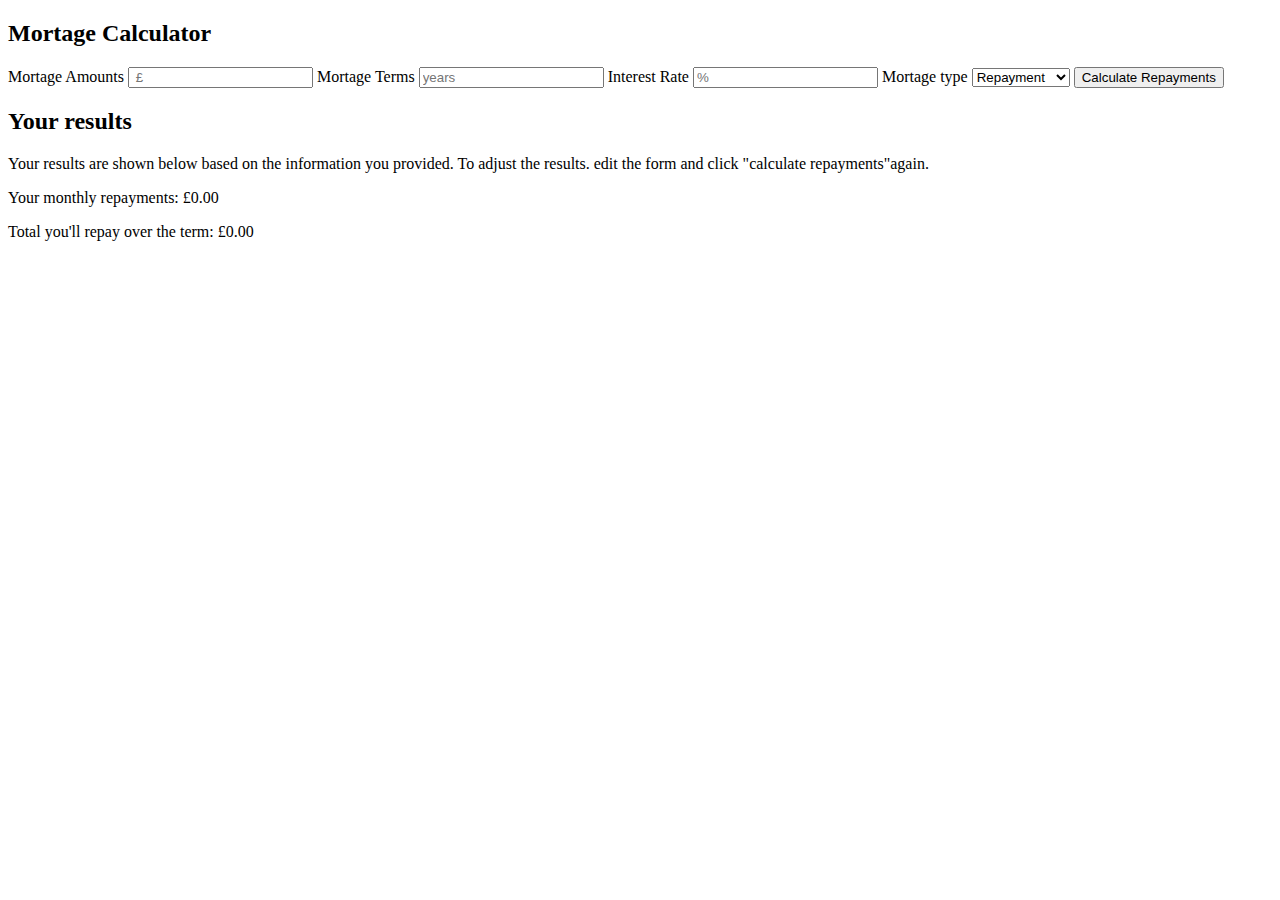
==== src/index.htm @ f006b30f "Update:my document" ====
<!DOCTYPE html>
<html lang="en">
<head>
  <meta charset="UTF-8">
  <meta name="viewport" content="width=device-width, initial-scale=1.0">
  <title>Mortage</title>
  <link rel="stylesheet" href="style.css">
</head>
<body>
  <div class="Container">
    <div class="Calculator">
      <div class="input-section">
        <h2>Mortage Calculator</h2>
        <form class="Mortage form">
          <label for="amount">Mortage Amounts</label>
          <input type="number" id="amount" placeholder=" £" required>

          <label for="terms">Mortage Terms</label>
          <input type="number" id="terms" placeholder="years" required>

          <label for="rate">Interest Rate</label>
          <input type="number" id="rate" placeholder="%"required>

          <label for="type">Mortage type</label>
          <select id="type"required>
            <option value="Repayment">Repayment</option>
            <option value="Interest-Only">Interest Only</option>
          </select>

          <button type="submit">Calculate Repayments</button>
        </form>
      </div>
      <div class="output-section">
       <h2>Your results</h2> 
       <p>Your results are shown below based on the information you provided. To adjust the results. edit the form and click "calculate repayments"again.</p>
       <p id="monthly-payments">Your monthly repayments: £<span>0.00</span></p>
       <p id="total-payments">Total you'll repay over the term: £<span>0.00</span</p>

      </div>
    </div>
  </div>
  
  <script src="script.js"></script>
</body>
</html>
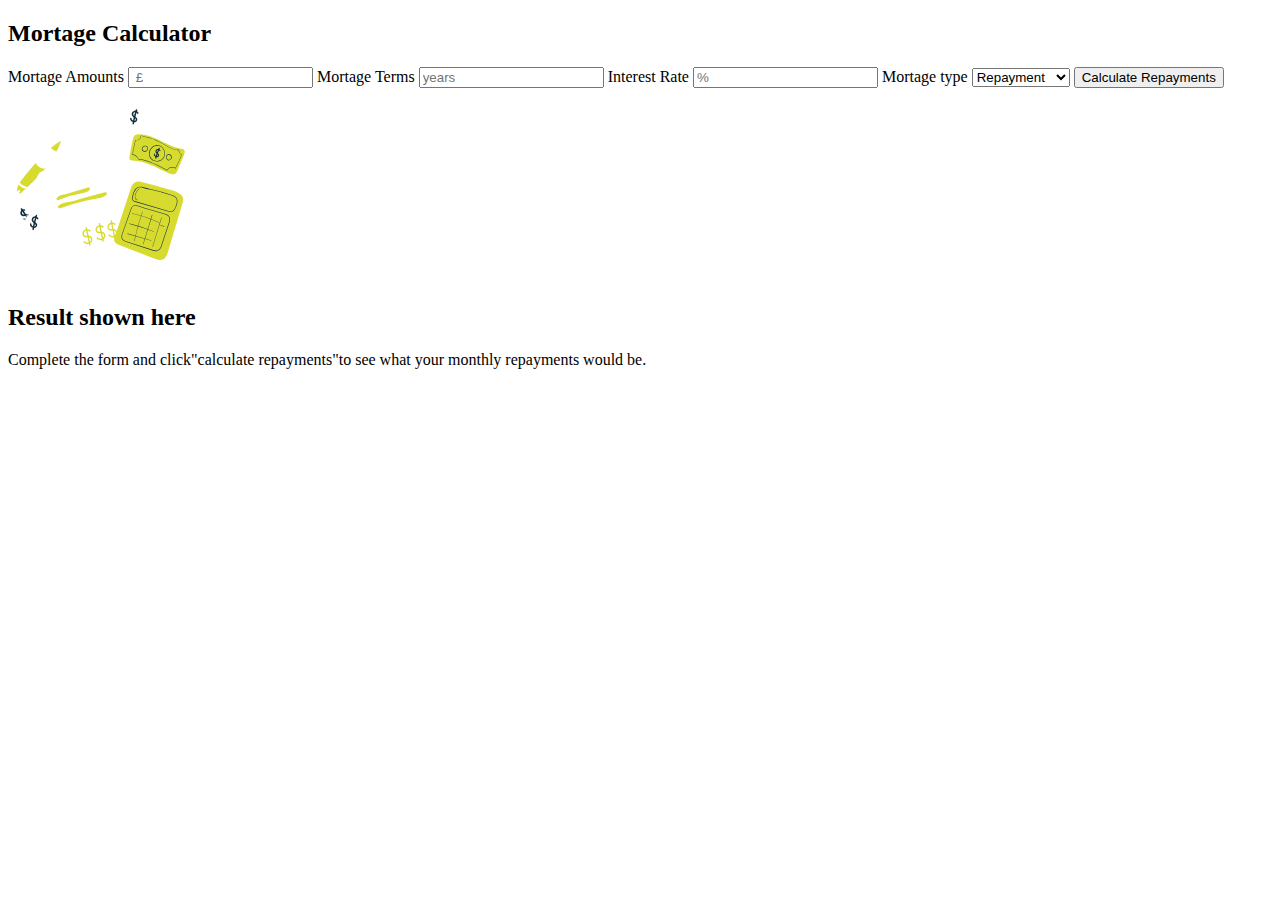
==== commit 2cb4da8a: "Output-section added" ====
--- a/src/index.htm
+++ b/src/index.htm
@@ -7,8 +7,8 @@
   <link rel="stylesheet" href="style.css">
 </head>
 <body>
-  <div class="Container">
-    <div class="Calculator">
+  <div class="container">
+    <div class="calculator">
       <div class="input-section">
         <h2>Mortage Calculator</h2>
         <form class="Mortage form">
@@ -31,11 +31,9 @@
         </form>
       </div>
       <div class="output-section">
-       <h2>Your results</h2> 
-       <p>Your results are shown below based on the information you provided. To adjust the results. edit the form and click "calculate repayments"again.</p>
-       <p id="monthly-payments">Your monthly repayments: £<span>0.00</span></p>
-       <p id="total-payments">Total you'll repay over the term: £<span>0.00</span</p>
-
+        <img src="/design/illustration-empty.svg" alt="">
+       <h2>Result shown here</h2> 
+       <p>Complete the form and click"calculate repayments"to see what your monthly repayments would be.</p>
       </div>
     </div>
   </div>
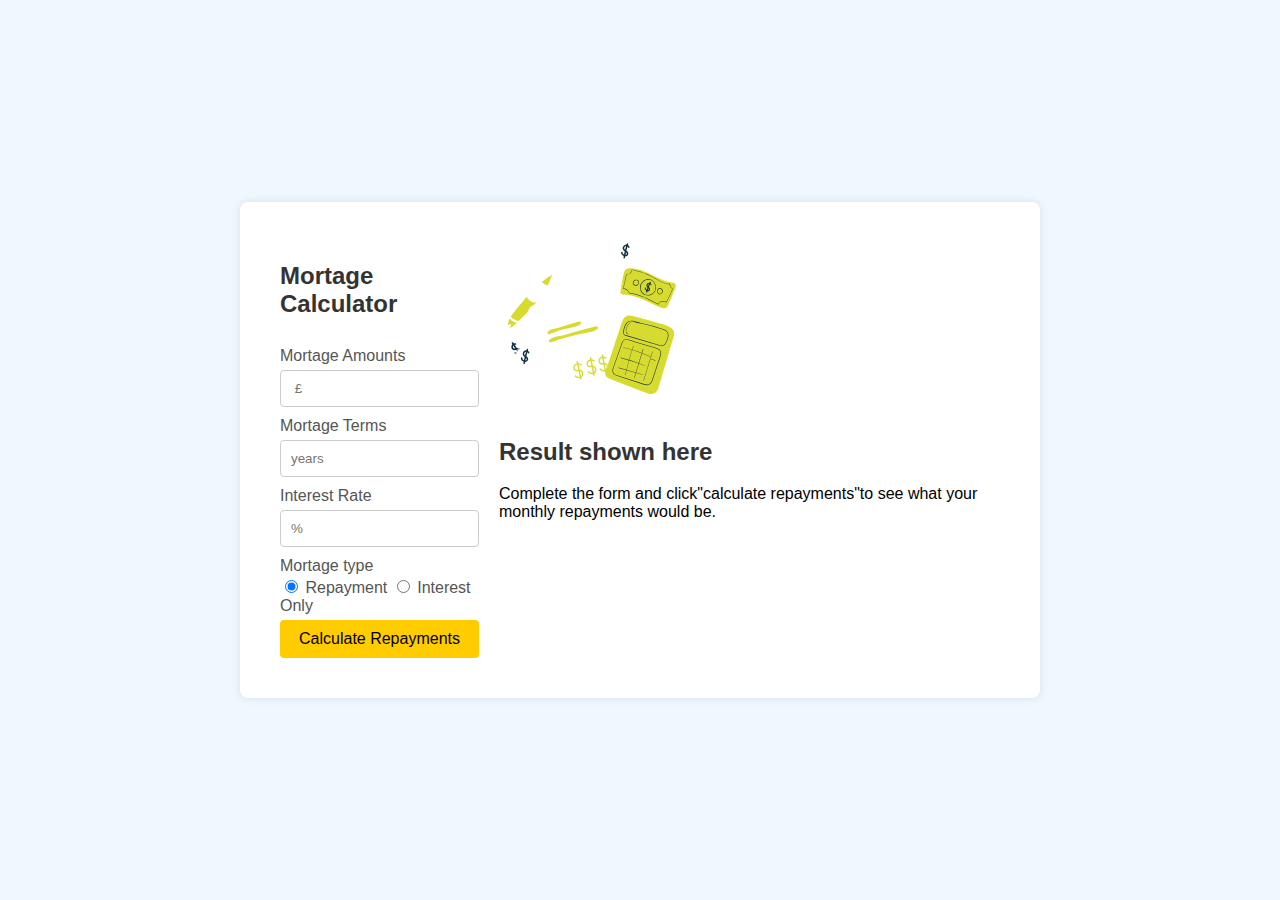
==== commit a1773a1b: "modified" ====
--- a/src/index.htm
+++ b/src/index.htm
@@ -21,16 +21,18 @@
           <label for="rate">Interest Rate</label>
           <input type="number" id="rate" placeholder="%"required>
 
-          <label for="type">Mortage type</label>
-          <select id="type"required>
-            <option value="Repayment">Repayment</option>
-            <option value="Interest-Only">Interest Only</option>
-          </select>
+          <label for="radio">Mortage type</label>
+          <div class="input-wrapper radio">
+            <input type="radio" id="repayment" name="type" value="repayment" checked>
+            <label for="repayment">Repayment</label>
+            <input type="radio" id="interest-only" name="type" value="interest-only">
+            <label for="interest-only">Interest Only</label>
+        </div>
 
-          <button type="submit">Calculate Repayments</button>
+          <button type="submit" id="button">Calculate Repayments</button>
         </form>
       </div>
-      <div class="output-section">
+      <div id="output">
         <img src="/design/illustration-empty.svg" alt="">
        <h2>Result shown here</h2> 
        <p>Complete the form and click"calculate repayments"to see what your monthly repayments would be.</p>
--- a/src/style.css
+++ b/src/style.css
@@ -0,0 +1,78 @@
+/* styles.css */
+body {
+  font-family: Arial, sans-serif;
+  background-color: #f0f8ff;
+  display: flex;
+  justify-content: center;
+  align-items: center;
+  height: 100vh;
+  margin: 0;
+}
+
+.container {
+  background-color: #ffffff;
+  border-radius: 8px;
+  box-shadow: 0 0 10px rgba(0, 0, 0, 0.1);
+  width: 80%;
+  max-width: 800px;
+  overflow: hidden;
+}
+
+.calculator {
+  display: flex;
+  flex-direction: row;
+  justify-content: space-between;
+  padding: 20px;
+}
+
+.input-section, .output-section {
+  flex: 1;
+  padding: 20px;
+}
+
+h2 {
+  color: #333;
+}
+
+form {
+  display: flex;
+  flex-direction: column;
+}
+
+label {
+  margin-top: 10px;
+  color: #555;
+}
+
+input, select, button {
+  padding: 10px;
+  margin-top: 5px;
+  border: 1px solid #ccc;
+  border-radius: 4px;
+}
+
+button {
+  background-color: #ffcc00;
+  border: none;
+  cursor: pointer;
+  font-size: 16px;
+}
+
+button:hover {
+  background-color: #e6b800;
+}
+
+.output-section {
+  background-color: #21215085;
+  border-radius: 8px;
+  padding: 20px;
+}
+
+#monthly-payment, #total-payment {
+  font-size: 1.2em;
+  color: #333;
+}
+
+span {
+  font-weight: bold;
+}
